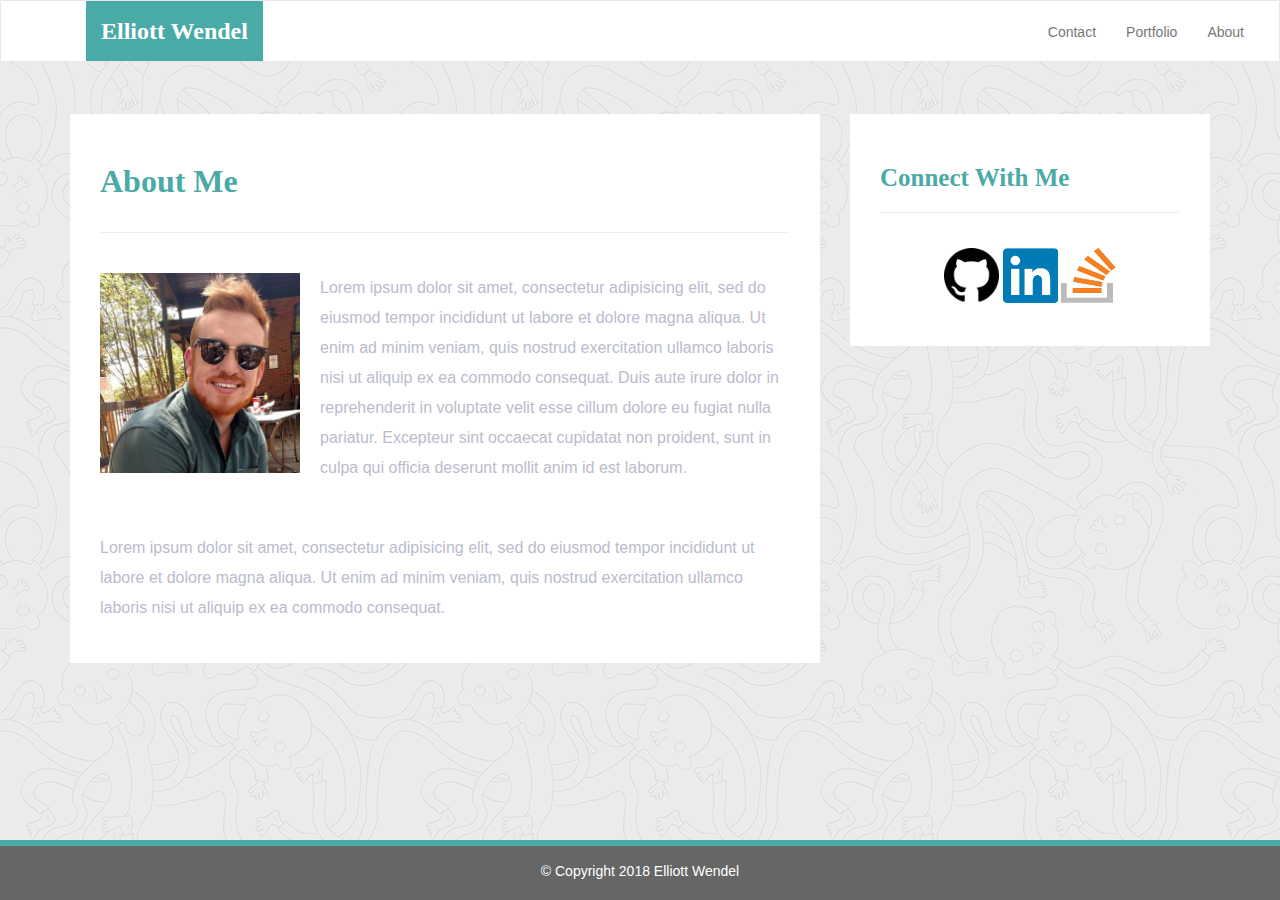
==== index.html @ 90f9ba24 "changed icons and profile pic plus some house keeping" ====
<!DOCTYPE html>
<html lang="en-us">
<head>

	<meta charset="UTF-8">
	<meta name="viewport" content="width=device-width, initial-scale=1.0">
	<meta http-equiv="X-UA-Compatible" content="ie=edge">

	<title>Bootstrap Basic Portfolio</title>

	<!-- Boostrap Stylesheet -->
	<link rel="stylesheet" href="https://maxcdn.bootstrapcdn.com/bootstrap/3.3.7/css/bootstrap.min.css" integrity="sha384-BVYiiSIFeK1dGmJRAkycuHAHRg32OmUcww7on3RYdg4Va+PmSTsz/K68vbdEjh4u" crossorigin="anonymous">

	<!-- Our own CSS stylesheet -->
	<link rel="stylesheet" href="assets/css/styles.css" media="screen">

</head>

<body>
	<!-- Start of navbar -->
	<nav class="navbar navbar-default">
		<div class="container-fluid navbar-custom">

			<!-- Brand and toggle get grouped for better mobile display -->
			<div class="row">
				<div class="navbar-header">
					<button type="button" class="navbar-toggle collapsed" data-toggle="collapse" data-target="#bs-example-navbar-collapse-1" aria-expanded="false">
						<span class="sr-only">Toggle navigation</span>
						<span class="icon-bar"></span>
						<span class="icon-bar"></span>
						<span class="icon-bar"></span>
					</button>
					<div class="col-xs-12 phone-nav">
						<a class="navbar-brand" href="#" id="logo">Elliott Wendel</a>
					</div>
				</div>

				<!-- Collect the nav links, forms, and other content for toggling -->
				<div class="collapse navbar-collapse" id="bs-example-navbar-collapse-1">
					<ul class="nav navbar-nav navbar-right navbar-right-custom">
						<li><a href="contact.html">Contact</a></li>
						<li><a href="portfolio.html">Portfolio</a></li>
						<li><a href="index.html">About</a></li>
					</ul>
				</div><!-- /.navbar-collapse -->
			</div>
		</div><!-- /.container-fluid -->
	</nav>
	<!-- End of navbar -->

	<!-- Start of content wrap -->
	<div class="wrap">
		<div class="container">
			<section class="row">
				<div class="col-md-8">
					<article class="about-me-content">
						<h1 class="about-me-header">About Me</h1>
						<hr class="about-me-hr"/>
						<img src="assets/imgs/portfilioPic02.jpg" alt="Portfolio Image" id="profile-image"/>
						<p>Lorem ipsum dolor sit amet, consectetur adipisicing elit, sed do eiusmod tempor incididunt ut labore et dolore magna aliqua. Ut enim ad minim veniam, quis nostrud exercitation ullamco laboris nisi ut aliquip ex ea commodo consequat. Duis aute irure dolor in reprehenderit in voluptate velit esse cillum dolore eu fugiat nulla pariatur. Excepteur sint occaecat cupidatat non proident, sunt in culpa qui officia deserunt mollit anim id est laborum.</p>
						<br />
						<p>Lorem ipsum dolor sit amet, consectetur adipisicing elit, sed do eiusmod tempor incididunt ut labore et dolore magna aliqua. Ut enim ad minim veniam, quis nostrud exercitation ullamco laboris nisi ut aliquip ex ea commodo consequat.</p>
					</article>
				</div>
				<div class="col-md-4">

					<!-- Start of Connect With Me Area -->
					<section id="connect-with-me-area">
						<div class="connect-with-me-content">
							<h1 class="connect-with-me-header">Connect With Me</h1>
							<hr />
							<div id="images">
								<a href="https://github.com/ewendel88"><img src="assets/imgs/githubIcon.png" alt="My github link" class="connect-with-me-photo"></a>
								<a href="https://www.linkedin.com/in/elliott-wendel-429a30145/"><img src="assets/imgs/linkedinIcon.png" alt="" class="connect-with-me-photo"></a>
								<a href="https://stackoverflow.com/users/8201582/elliott-wendel"><img src="assets/imgs/stackoverflowIcon.png" alt="" class="connect-with-me-photo"></a>
							</div>
						</div>
					</section>
					<!-- End of the Connect With Me Area -->

				</div>
			</section>
		</div>
	</div>
	<!-- End of content wrap -->

	<!-- Start of footer -->
	<footer class="footer">
		<div class="two-toned-footer-color"></div>
		<p class="text-muted text-muted-footer text-center">
			&copy; Copyright 2018 Elliott Wendel
		</p>
	</footer>
	<!-- End of footer -->

	<!-- jQuery CDN -->
	<script type="text/javascript" src="https://cdnjs.cloudflare.com/ajax/libs/jquery/3.2.1/jquery.min.js"></script>

	<!-- Bootstrap CDN -->
	<script src="https://maxcdn.bootstrapcdn.com/bootstrap/3.3.7/js/bootstrap.min.js" integrity="sha384-Tc5IQib027qvyjSMfHjOMaLkfuWVxZxUPnCJA7l2mCWNIpG9mGCD8wGNIcPD7Txa" crossorigin="anonymous"></script>
</body>

</html>
---- assets/css/styles.css ----
body {
  /* Positioning */
  margin-bottom: 150px;

  /* Typography */
  font-family: Arial, "Helvetica Neue", Helvetica, sans-serif;

  /* Visual */
  background-image: url("../imgs/ignasi_pattern_s.png");
}

html {
  /* Positioning */
  position: relative;

  /* Box-model */
  min-height: 100%;
}

/* ---------NAV START---------- */

.navbar-custom {
  background-color: #fff;
}

#logo {
  /* Box-model */
  height: 60px;
  padding-top: 20px;
  padding-bottom: 5px;

  /* Positioning */
  margin-left: 70px;
  font-family: Georgia, Times, "Times New Roman", serif;

  /* Typography */
  font-size: 24px;
  font-weight: bold;
  color: #fff;

  /* Visual */
  background: #4aaaa5;
}

.navbar-right-custom {
  /* Box-model */
  padding-top: 6px;
  padding-right: 20px;

  /* Typography */
  font-family: Arial;
  font-weight: lighter;
}

.navbar-nav > li > a:hover {
  color: #4aaaa5;
}

/* --------NAV END---------- */

.about-me-header {
  /* Positioning */
  margin-bottom: 33px;
  font-family: Georgia, Times, "Times New Roman", serif;

  /* Typography */
  font-size: 32px;
  font-weight: bold;
  color: #4aaaa5;
}

.about-me-content {
  /* Box-model */
  width: 100%;
  padding: 30px;

  /* Positioning */
  margin-top: 32px;

  /* Visual */
  background-color: #fff;
}

.about-me-content > p {
  /* Box-model */
  padding-top: 20px;

  /* Typography */
  font-size: 16px;
  line-height: 30px;
  color: #bbc;
}

#profile-image {
  /* Positioning */
  float: left;

  /* Box-model */
  width: 200px;
  height: 200px;
  margin-top: 20px;
  margin-right: 20px;
}

/* ----------------- */

/* CONNECT W/ ME CSS */

/* ----------------- */

#connect-with-me-area {
  width: 100%;

  /* Box-model */
  padding: 30px 30px 43px;

  /* Positioning */
  margin-top: 32px;

  /* Visual */
  background-color: #fff;
}

.connect-with-me-header {
  /* Positioning */
  margin-bottom: 15px;
  font-family: Georgia, Times, "Times New Roman", serif;

  /* Typography */
  font-size: 25px;
  font-weight: bold;
  color: #4aaaa5;
}

.connect-with-me-photo {
  width: 55px;

  /* Box-model */
  height: 55px;
}

#images {
  /* Box-model */
  padding-top: 15px;

  /* Typography */
  text-align: center;
}

/* -------END-------- */

.footer {
  /* Positioning */
  position: absolute;
  bottom: 0;

  /* Box-model */
  width: 100%;
  height: 60px;
  margin-top: 30px;

  /* Visual */
  background-color: #666;
}

.text-muted-footer {
  /* Positioning */
  margin-top: 15px;

  /* Typography */
  color: #fff;
}

.two-toned-footer-color {
  /* Box-model */
  height: 6px;
  padding-top: 3px;

  /* Visual */
  background-color: #4aaaa5;
}

/* ----------------- */

/* CONTACT FORM CSS  */

/* ----------------- */

.contact-form {
  width: 100%;

  /* Box-model */
  padding: 45px 10px 25px 31px;

  /* Positioning */
  margin-top: 30px;

  /* Visual */
  background-color: #fff;
}

.contact-form-header,
.port-header {
  /* Positioning */
  margin-bottom: 33px;
  font-family: Georgia, Times, "Times New Roman", serif;

  /* Typography */
  font-size: 32px;
  font-weight: bold;
  color: #4aaaa5;
}

#name_input,
#mail_input,
#msg {
  width: 95%;

  /* Box-model */
  height: 30px;

  /* Positioning */
  margin-top: 20px;
  margin-bottom: 15px;
}

#msg {
  /* Box-model */
  height: 200px;

  /* Visual */
  border-color: #bbc;
}

.label-name,
.label-msg,
.label-mail {
  /* Typography */
  font-size: 17px;
  color: #bbc;
}

.contact-hr {
  margin-bottom: 30px;
}

.submit-btn {
  /* Box-model */
  padding: 15px 30px;
  font-size: 16px;
  font-weight: lighter;

  /* Typography */
  color: #fff;

  /* Visual */
  background-color: #4aaaa5;
  border: 0;
}

/* --------END-------- */

/* ----------------- */

/* PORTFOLIO PAGE CSS */

/* ------------------ */

#portfolio-area {
  /* Box-model */
  width: 85%;
  padding: 45px 10px 25px 31px;

  /* Positioning */
  margin-top: 30px;
  margin-bottom: 200px;

  /* Visual */
  background-color: #fff;
}

.port-hr {
  margin-bottom: 40px;
}

.port-imgs {
  /* Box-model */
  width: 233px;
  height: 166px;
  margin-right: 15px;

  /* Positioning */
  margin-bottom: 15px;
}

/* --------END--------- */

/* ----------------- */

/* MEDIA  QUERY  CSS */

/* ----------------- */

@media only screen and (max-width: 767px) {
  .navbar-header {
    background-color: #4aaaa5;
  }

  #logo {
    width: 100%;

    /* Box-model */
    height: 60px;
    padding-top: 20px;
    padding-bottom: 5px;

    /* Positioning */
    margin-left: 0;
    font-family: Georgia, Times, "Times New Roman", serif;

    /* Typography */
    font-size: 24px;
    font-weight: bold;
    color: #fff;
    text-align: center;

    /* Visual */
    background: #4aaaa5;
  }
}
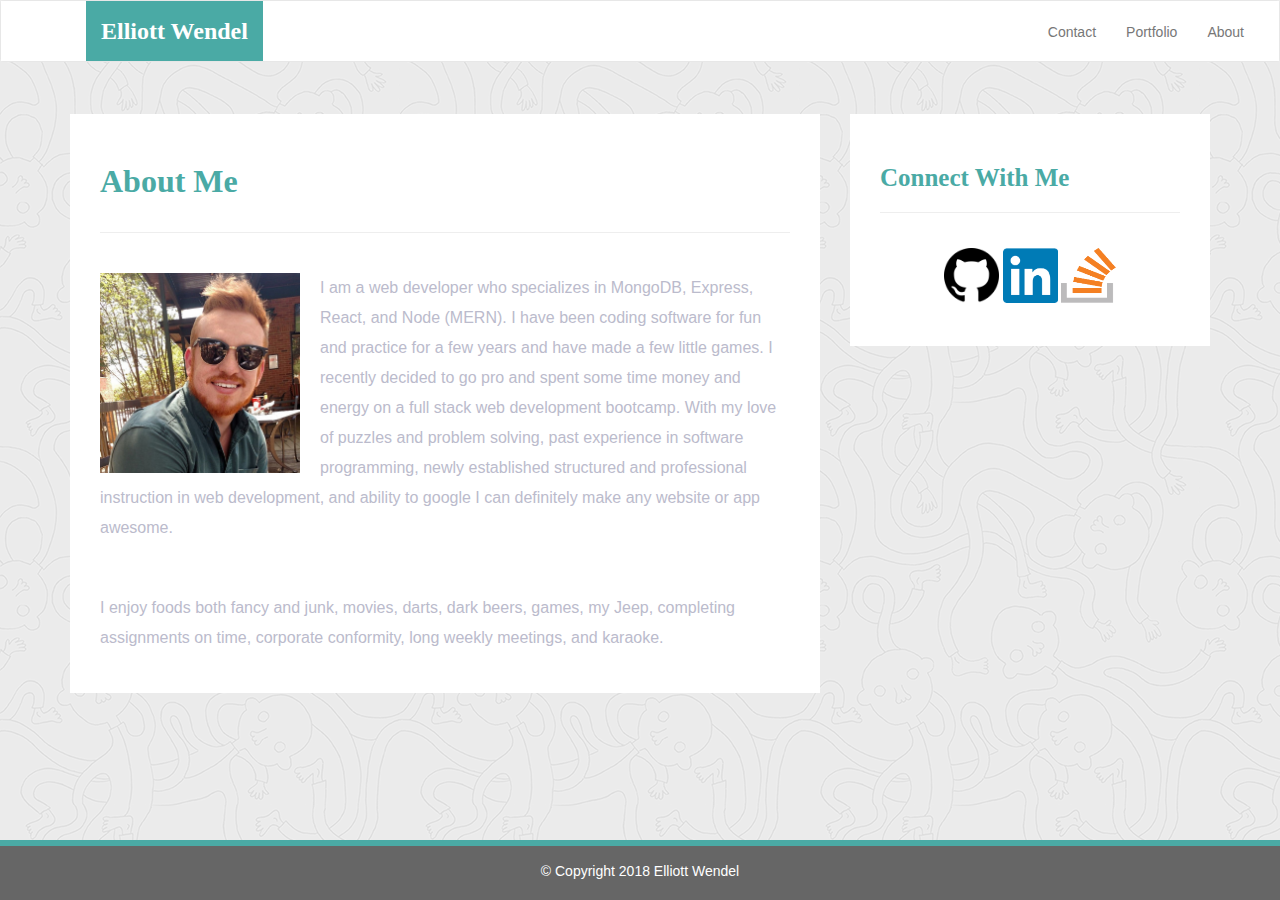
==== commit 900930c9: "basically finished except the contact section" ====
--- a/index.html
+++ b/index.html
@@ -57,9 +57,9 @@
 						<h1 class="about-me-header">About Me</h1>
 						<hr class="about-me-hr"/>
 						<img src="assets/imgs/portfilioPic02.jpg" alt="Portfolio Image" id="profile-image"/>
-						<p>Lorem ipsum dolor sit amet, consectetur adipisicing elit, sed do eiusmod tempor incididunt ut labore et dolore magna aliqua. Ut enim ad minim veniam, quis nostrud exercitation ullamco laboris nisi ut aliquip ex ea commodo consequat. Duis aute irure dolor in reprehenderit in voluptate velit esse cillum dolore eu fugiat nulla pariatur. Excepteur sint occaecat cupidatat non proident, sunt in culpa qui officia deserunt mollit anim id est laborum.</p>
+						<p>I am a web developer who specializes in MongoDB, Express, React, and Node (MERN). I have been coding software for fun and practice for a few years and have made a few little games. I recently decided to go pro and spent some time money and energy on a full stack web development bootcamp. With my love of puzzles and problem solving, past experience in software programming, newly established structured and professional instruction in web development, and ability to google I can definitely make any website or app awesome.</p>
 						<br />
-						<p>Lorem ipsum dolor sit amet, consectetur adipisicing elit, sed do eiusmod tempor incididunt ut labore et dolore magna aliqua. Ut enim ad minim veniam, quis nostrud exercitation ullamco laboris nisi ut aliquip ex ea commodo consequat.</p>
+						<p>I enjoy foods both fancy and junk, movies, darts, dark beers, games, my Jeep, completing assignments on time, corporate conformity, long weekly meetings, and karaoke.</p>
 					</article>
 				</div>
 				<div class="col-md-4">
@@ -70,9 +70,9 @@
 							<h1 class="connect-with-me-header">Connect With Me</h1>
 							<hr />
 							<div id="images">
-								<a href="https://github.com/ewendel88"><img src="assets/imgs/githubIcon.png" alt="My github link" class="connect-with-me-photo"></a>
-								<a href="https://www.linkedin.com/in/elliott-wendel-429a30145/"><img src="assets/imgs/linkedinIcon.png" alt="" class="connect-with-me-photo"></a>
-								<a href="https://stackoverflow.com/users/8201582/elliott-wendel"><img src="assets/imgs/stackoverflowIcon.png" alt="" class="connect-with-me-photo"></a>
+								<a href="https://github.com/ewendel88" target="_blank"><img src="assets/imgs/githubIcon.png" alt="My github link" class="connect-with-me-photo"></a>
+								<a href="https://www.linkedin.com/in/elliott-wendel-429a30145/" target="_blank"><img src="assets/imgs/linkedinIcon.png" alt="" class="connect-with-me-photo"></a>
+								<a href="https://stackoverflow.com/users/8201582/elliott-wendel" target="_blank"><img src="assets/imgs/stackoverflowIcon.png" alt="" class="connect-with-me-photo"></a>
 							</div>
 						</div>
 					</section>
--- a/assets/css/styles.css
+++ b/assets/css/styles.css
@@ -291,6 +291,24 @@
 
   /* Positioning */
   margin-bottom: 15px;
+}
+
+.port-div {
+  position: relative;
+  display: inline;
+}
+
+.text-on-img {
+  float: left;
+  position: absolute;
+  bottom: -79px;
+  left: 0px;
+  color: white;
+  background-color: #4aaaa5;
+  font-size: 30px;
+  padding: 3px 5px;
+  font-family: Georgia, Times, "Times New Roman", serif;
+  /*-webkit-text-stroke: 1px black;*/
 }
 
 /* --------END--------- */
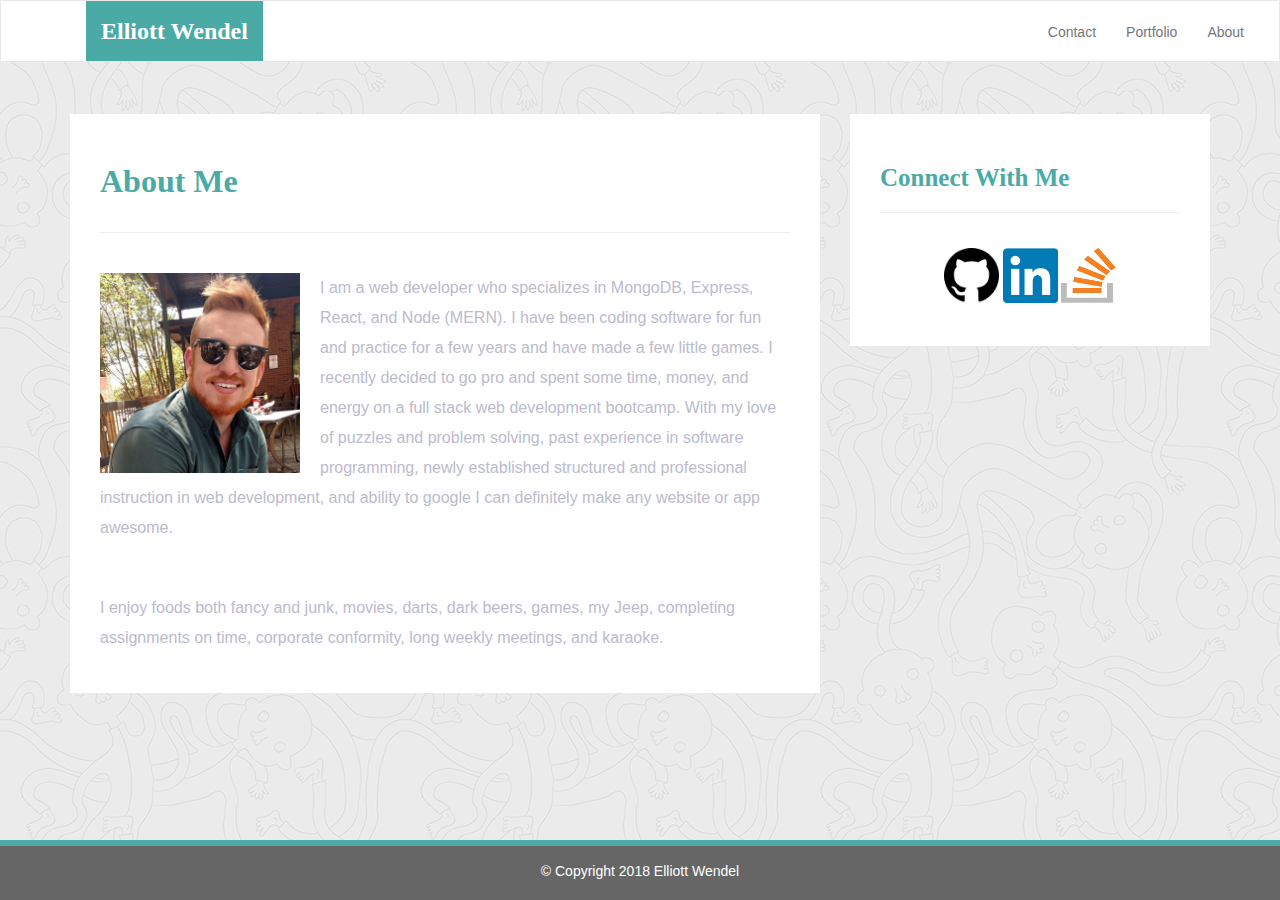
==== commit eff2a51a: "Fixed typo" ====
--- a/index.html
+++ b/index.html
@@ -6,7 +6,7 @@
 	<meta name="viewport" content="width=device-width, initial-scale=1.0">
 	<meta http-equiv="X-UA-Compatible" content="ie=edge">
 
-	<title>Bootstrap Basic Portfolio</title>
+	<title>About Elliott</title>
 
 	<!-- Boostrap Stylesheet -->
 	<link rel="stylesheet" href="https://maxcdn.bootstrapcdn.com/bootstrap/3.3.7/css/bootstrap.min.css" integrity="sha384-BVYiiSIFeK1dGmJRAkycuHAHRg32OmUcww7on3RYdg4Va+PmSTsz/K68vbdEjh4u" crossorigin="anonymous">
@@ -57,7 +57,7 @@
 						<h1 class="about-me-header">About Me</h1>
 						<hr class="about-me-hr"/>
 						<img src="assets/imgs/portfilioPic02.jpg" alt="Portfolio Image" id="profile-image"/>
-						<p>I am a web developer who specializes in MongoDB, Express, React, and Node (MERN). I have been coding software for fun and practice for a few years and have made a few little games. I recently decided to go pro and spent some time money and energy on a full stack web development bootcamp. With my love of puzzles and problem solving, past experience in software programming, newly established structured and professional instruction in web development, and ability to google I can definitely make any website or app awesome.</p>
+						<p>I am a web developer who specializes in MongoDB, Express, React, and Node (MERN). I have been coding software for fun and practice for a few years and have made a few little games. I recently decided to go pro and spent some time, money, and energy on a full stack web development bootcamp. With my love of puzzles and problem solving, past experience in software programming, newly established structured and professional instruction in web development, and ability to google I can definitely make any website or app awesome.</p>
 						<br />
 						<p>I enjoy foods both fancy and junk, movies, darts, dark beers, games, my Jeep, completing assignments on time, corporate conformity, long weekly meetings, and karaoke.</p>
 					</article>
